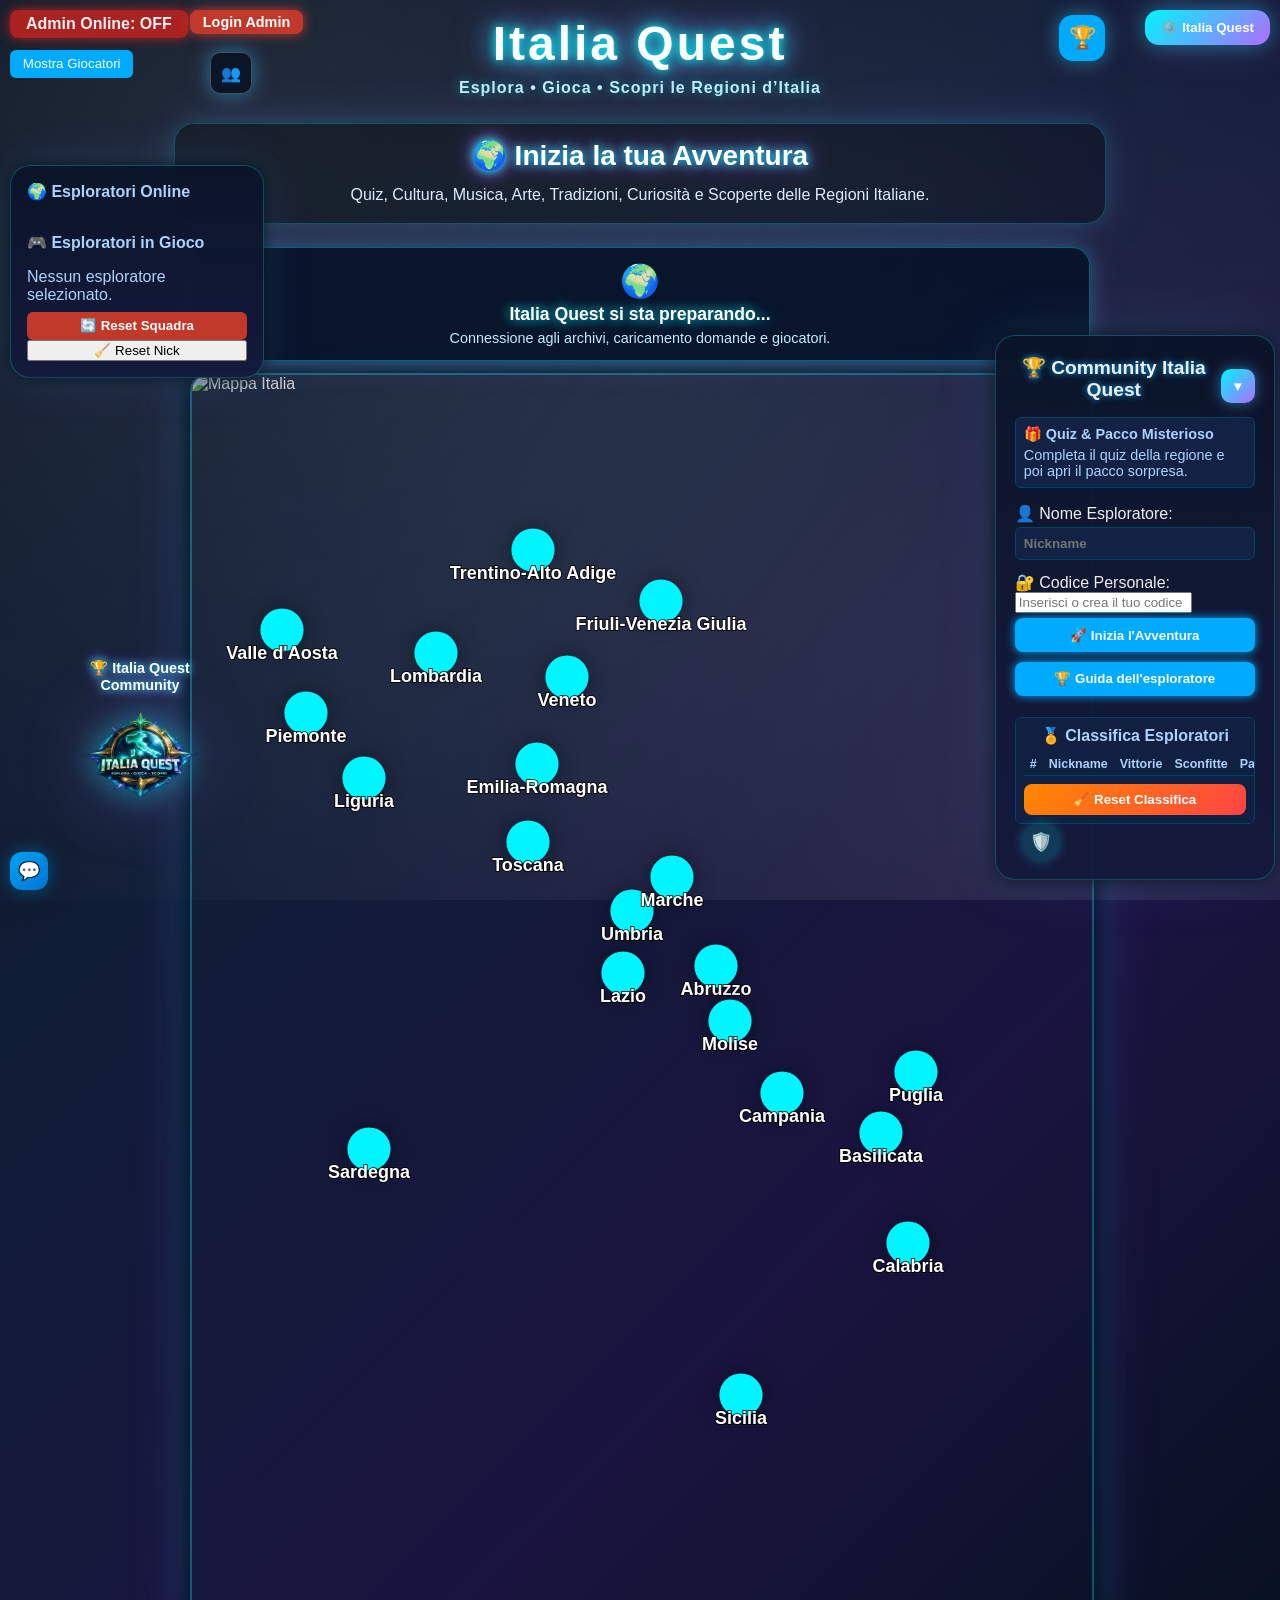
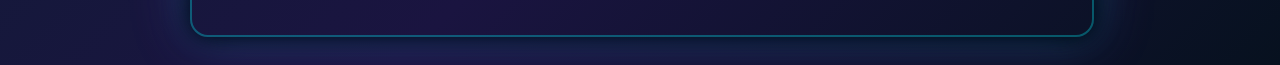
==== index.html @ 7bd80e49 "Update fmt.Println message from 'Hello' to 'Goodbye'" ====
<!DOCTYPE html>
<html lang="it">
<head>
  <meta charset="UTF-8" />
 <title>Italia Quest | Alex Creative</title>
  <meta name="viewport" content="width=device-width, initial-scale=1" />

   <style>
    body {
      margin: 0;
      font-family: Arial, sans-serif;
      background:
linear-gradient(
135deg,
#07111f 0%,
#101d36 35%,
#1a1440 70%,
#07111f 100%
);
      color: #eee;
      display: flex;
      flex-direction: column;
      align-items: center;
      min-height: 100vh;
      background-repeat: no-repeat;
      background-size: cover;
    }
    body::before {
      content: "";
      position: fixed;
      top: 0; left: 0; right: 0; bottom: 0;
      background-image:
        radial-gradient(circle at 20% 20%, rgba(255 255 255 / 0.1) 0%, transparent 70%),
        radial-gradient(circle at 80% 80%, rgba(255 255 255 / 0.1) 0%, transparent 70%);
      pointer-events: none;
      z-index: 0;
    }
   h1{
  margin:1rem;
  z-index:1;
  text-align:center;
  color:#ffffff;
  font-size:3rem;
  letter-spacing:3px;
  text-shadow:
    0 0 10px #00f6ff,
    0 0 25px #00f6ff,
    0 0 40px #b06cff;
}

.subtitle {
  z-index: 1;
  margin-top: -0.5rem;
  margin-bottom: 1rem;
  text-align: center;
  color: #bfefff;
  font-weight: 700;
  letter-spacing: 1px;
  text-shadow: 0 0 12px rgba(0, 246, 255, 0.55);
}

@media (max-width:768px){

  h1{
    font-size:2rem;
    margin:3rem 0 0.3rem 0;
    letter-spacing:2px;
  }

  .subtitle{
    font-size:0.8rem;
    margin-bottom:0.6rem;
  }

  #admin-status,
  #admin-login-btn,
  #open-register-btn,
  #menu-toggle-btn{
    width:38px !important;
    height:38px !important;
  }

  #admin-status::before,
  #admin-login-btn::before,
  #open-register-btn::before,
  #menu-toggle-btn::before{
    font-size:18px !important;
  }

  #admin-status{
    left:8px !important;
    top:8px !important;
  }

  #admin-login-btn{
    left:52px !important;
    top:8px !important;
  }

  #open-register-btn{
    right:52px !important;
    top:8px !important;
  }

  #menu-toggle-btn{
    right:8px !important;
    top:8px !important;
  }

  .hero-box{
    padding:10px;
    margin:8px auto 10px auto;
  }

  .hero-title{
    font-size:22px;
    line-height:1.2;
  }

  .hero-text{
    font-size:0.95rem;
    line-height:1.25;
  }
}
.hero-box{
  z-index:1;

  max-width:900px;

  width:90%;

  margin:10px auto 15px auto;

  padding:15px;

  border-radius:20px;

  background:
  rgba(0,0,0,.25);

  backdrop-filter:blur(8px);

  border:
  1px solid rgba(0,246,255,.25);

  text-align:center;

  box-shadow:
  0 0 25px rgba(0,246,255,.15),
  0 0 50px rgba(176,108,255,.15);
}

.hero-logo{
  font-size:52px;
  margin-bottom:10px;
}

.hero-logo-img{

  width:240px;

  max-width:90%;

  height:auto;

  filter:
  drop-shadow(0 0 15px rgba(0,246,255,.45))
  drop-shadow(0 0 35px rgba(176,108,255,.30));

}
.hero-title{
  font-size:28px;
  font-weight:900;

  color:white;

  text-shadow:
  0 0 10px #00f6ff,
  0 0 20px #b06cff;
}
@media (max-width: 768px) {

  .hero-title{
    font-size:22px;
    line-height:1.2;
  }

}
.hero-text{
  margin-top:10px;

  color:#dcecff;

  font-size:16px;

  line-height:1.6;
}

    .visually-hidden {
      position: absolute !important;
      width: 1px; height: 1px;
      padding: 0; margin: -1px;
      overflow: hidden;
      clip: rect(0, 0, 0, 0);
      white-space: nowrap;
      border: 0;
    }
    @keyframes blinkFast {
      0%,100% { opacity: 1; color: #ff0; text-shadow: 0 0 10px #ff0; }
      50% { opacity: 0.5; color: #f00; text-shadow: 0 0 20px #f00; }
    }
    @keyframes blinkX {
      0%,100% { opacity: 1; }
      50% { opacity: 0.3; }
    }
    text.completed-marker {
      fill: white;
      font-size: 16px;
      font-weight: 700;
      text-anchor: middle;
      pointer-events: none;
      animation: blinkX 1s infinite alternate;
    }

    #map-container {
      position: relative;
      width: 90vw;
      max-width: 900px;
      aspect-ratio: 5 / 7;
      margin-bottom: 2rem;
      z-index: 1;
    }
    #map-container img {
      width: 100%;
      height: 100%;
      object-fit: contain;
      display: block;
      filter: brightness(0.85) contrast(1.15);
      border-radius: 18px;
     box-shadow:
0 0 25px rgba(0,0,0,.8),
0 0 40px rgba(0,246,255,.25),
0 0 60px rgba(176,108,255,.25);
      border:2px solid rgba(0,246,255,.35);
    }
    #map-svg {
      position: absolute;
      top: 0; left: 0; width: 100%; height: 100%;
    }
    #map-svg g {
      pointer-events: auto;
      cursor: pointer;
      transition: transform 0.25s ease;
    }
    #map-svg circle {
      r: 12;
      transition: r 0.3s ease, filter 0.3s ease;
      filter: drop-shadow(0 0 6px rgba(0,0,0,0.4));
      fill:#00f6ff;
    }
    #map-svg g:hover circle {
      r: 18;
      filter:
        drop-shadow(0 0 12px rgba(0,0,0,0.8))
        drop-shadow(0 0 10px currentColor);
      animation: pulse 3s infinite alternate ease-in-out;
    }
    @keyframes pulse {
      0% { filter: drop-shadow(0 0 10px currentColor); }
      100% { filter: drop-shadow(0 0 30px currentColor); }
    }
    #map-svg text.region-number {
      font-weight: 700;
      font-size: 14px;
      fill:#ffffff;
      stroke: black;
      stroke-width: 1;
      paint-order: stroke;
      user-select: none;
      pointer-events: none;
      text-anchor: middle;
    }
    #map-svg text.region-name {
      font-weight: 600;
      font-size: 10px;
      fill: white;
      stroke: rgba(0,0,0,0.8);
      stroke-width: 1px;
      paint-order: stroke;
      user-select: none;
      pointer-events: none;
      text-anchor: middle;
    }

    #register-modal {
      position: fixed;
      bottom: 20px;
      right: 5px;
      width: 240px;
      max-height: 80vh;
      overflow-y: auto;
      background:
linear-gradient(
180deg,
rgba(10,20,40,.95),
rgba(20,25,60,.95)
);
      color: #eee;
     border-radius: 20px;
     border:1px solid rgba(0,246,255,.25);
     box-shadow:
0 0 25px rgba(0,0,0,.8),
0 0 35px rgba(0,246,255,.15),
0 0 60px rgba(176,108,255,.15);
      padding: 1.2rem;
      z-index: 2000;
      transition:
  transform .35s ease,
  opacity .35s ease;
    }
    #register-modal.panel-closed {
  transform: translateX(120%);
  opacity: 0;
  pointer-events: none;
}
    #register-modal.active { display: block; }
    #register-modal:not(.active) { display: none; }

    #register-modal h2 {
      margin-top: 0;
      margin-bottom: 1rem;
      text-align: center;
      text-shadow: 0 0 6px #00aaff;
      font-size: 1.2rem;
    }
    #register-form label { display: block; margin-top: 0.8rem; }
    #register-form input[type="text"] {
      width: 100%;
      padding: 0.5rem;
      margin-top: 0.3rem;
      box-sizing: border-box;
      border-radius: 6px;
      border: 1px solid #004466;
      background: #112244;
      color: #aad4ff;
      font-weight: 600;
    }
    #register-form button {
      cursor: pointer;
      background: #00aaff;
      color: white;
      border: none;
      border-radius: 8px;
      padding: 0.6rem 1.2rem;
      margin: 0.3rem 0;
      font-weight: 700;
      transition: background 0.3s ease;
      box-shadow: 0 0 10px #00aaff;
      width: 100%;
    }
    #register-form button:hover { background: #008fcc; }
    #register-msg {
      margin-top: 1rem;
      font-weight: 700;
      color: #22cc88;
      text-align: center;
    }
    #leaderboard {
  margin-top: 1rem;
  max-height: 150px;
  overflow-y: auto;
  border: 1px solid #004466;
  border-radius: 6px;
  padding: 0.5rem;
  background: #112244dd;
  color: #aad4ff;

  font-size: 0.82rem;
}

#leaderboard h3 {
  margin: 0 0 0.5rem 0;
  text-align: center;

  font-size: 1rem;
}

#leaderboard table {
  width: 100%;
  border-collapse: collapse;
}

#leaderboard th,
#leaderboard td {
  padding: 4px 6px;
  text-align: left;
  border-bottom: 1px solid #004466;

  font-size: 0.78rem;
}

/* Pulsante Sala Regia admin dentro pannello Community */
#close-register-btn{
    width:36px;
    height:36px;
    border-radius:50%;
    border:none;
    cursor:pointer;

    margin-left:8px;

    display:flex;
    align-items:center;
    justify-content:center;
    font-size:18px;

    background:rgba(0,246,255,.15);

    box-shadow:
      0 0 12px rgba(0,246,255,.35);
}
    #close-register-btn:disabled { opacity: 0.5; cursor: not-allowed; }

   #open-register-btn {
  position: fixed;
  top: 15px;
  right: 175px;

  width: 46px;
  height: 46px;

  background: #00aaff;
  color: white;

  border: none;
  border-radius: 14px;

  font-size: 0;
  cursor: pointer;

  z-index: 2400;

  box-shadow:
    0 0 18px rgba(0,246,255,.35),
    0 0 30px rgba(176,108,255,.20);

  transition:
    background 0.3s ease,
    transform 0.2s ease;
}

#open-register-btn::before {
  content: "🏆";
  font-size: 22px;
}

#open-register-btn:hover {
  background: #008fcc;
  transform: scale(1.05);
}
    #admin-status {
      position: fixed;
      top: 10px;
      left: 10px;
      z-index: 2300;
      padding: 0.3rem 1rem;
      border-radius: 8px;
      font-weight: 700;
      color: #eee;
      background-color: #aa2222;
      box-shadow: 0 0 12px #aa2222;
      user-select: none;
    }@media (max-width: 768px) {

  #admin-status {

    width: 42px;
    height: 42px;

    padding: 0;

    border-radius: 50%;

    font-size: 0;

    display: flex;
    align-items: center;
    justify-content: center;

    left: 10px;
    top: 10px;
  }

  #admin-status::before {
    content: "🟢";
    font-size: 20px;
  }

}

    #admin-status.online {
      background-color: #22aa22;
      box-shadow: 0 0 12px #22aa22;
    }
   #admin-login-btn {
  position: fixed;
  top: 10px;
  left: 190px;

  background: #c0392b;
  color: #fff;

  border: none;
  border-radius: 8px;
  padding: 0.25rem 0.8rem;
font-size: 0.9rem;
font-weight: 700;
  cursor: pointer;

  box-shadow: 0 0 12px #c0392b;

  z-index: 2300;
}
@media (max-width: 768px) {

  #admin-login-btn {

    width: 42px;
    height: 42px;

    padding: 0;

    left: 120px;
    top: 10px;

    border-radius: 50%;

    font-size: 0;

    display: flex;
    align-items: center;
    justify-content: center;
  }

  #admin-login-btn::before {
    content: "🔴";
    font-size: 20px;
  }

}
    #player-selection {
      position: fixed;
      top: 165px;
      left: 10px;
      background:
linear-gradient(
180deg,
rgba(10,20,40,.95),
rgba(20,25,60,.95)
);
      padding: 1rem;
      border-radius: 20px;
      border:1px solid rgba(0,246,255,.25);
      box-shadow:
0 0 20px rgba(0,0,0,.8),
0 0 30px rgba(0,246,255,.15),
0 0 50px rgba(176,108,255,.15);
      z-index: 1500;
      width: 220px;
      color: #aad4ff;
      max-height: 500px;
          display: flex;
      flex-direction: column;
      transition:
        transform .35s ease,
        opacity .35s ease;
    }

    #player-selection.panel-closed {
      transform: translateX(-120%);
      opacity: 0;
      pointer-events: none;
    }
    #player-selection.hidden { display: none !important; }
    #player-selection label { font-weight: bold; }
    #player-selection ul {
      list-style: none;
      padding: 0;
      margin: 0.5rem 0;
      overflow-y: auto;
      max-height: 200px;
    }
    #selected-players-details li { list-style: disc; margin-left: 1rem; }

    #toggle-players-btn {
      position: fixed;
      top: 50px;
      left: 10px;
      background: #00aaff;
      color: #fff;
      border: none;
      border-radius: 6px;
      padding: 0.4rem 0.8rem;
      cursor: pointer;
      z-index: 2300;
    }
    #reset-selection-btn {
      margin-top: 0.5rem;
      background: #c0392b;
      color: white;
      border: none;
      border-radius: 6px;
      padding: 0.4rem;
      cursor: pointer;
      font-weight: 700;
      transition: background 0.3s ease;
    }
    #reset-selection-btn:hover { background: #a83232; }

#menu-toggle-btn {
  position: fixed;
  top: 10px;
  right: 10px;

  background: linear-gradient(
    135deg,
    #00f6ff,
    #b06cff
  );

  color: white;
  border: none;
  border-radius: 14px;
  padding: 10px 16px;
  font-weight: 700;
  cursor: pointer;
  z-index: 2300;

  box-shadow:
    0 0 20px rgba(0,246,255,.35),
    0 0 40px rgba(176,108,255,.25);
}

@media (max-width: 768px) {
  #menu-toggle-btn {
    width: 44px;
    height: 44px;
    padding: 0;
    font-size: 0;

    display: flex;
    align-items: center;
    justify-content: center;
  }

  #menu-toggle-btn::before {
    content: "⚙️";
    font-size: 20px;
  }
}
    #menu-container {
      position: fixed;
      top: 40px;
      right: 10px;
     background:
linear-gradient(
180deg,
rgba(10,20,40,.95),
rgba(20,25,60,.95)
);

border:1px solid rgba(0,246,255,.25);

border-radius:18px;

box-shadow:
0 0 25px rgba(0,246,255,.15),
0 0 50px rgba(176,108,255,.15);
      display: none;
      z-index: 2300;
      padding: 8px;
    }
    
    #menu-container button {
      display: block;
      width: 180px;
      margin: 4px 0;
      background: #004466;
      color: white;
      border: none;
      border-radius: 6px;
      padding: 0.5rem 1rem;
      cursor: pointer;
      font-weight: 700;
      text-align: left;
    }
    #menu-container button:hover { background: #008fcc; }

    #quiz-modal {
      position: fixed;
      top: 50%;
      left: 50%;
      transform: translate(-50%, -50%);
      background: #222a44;
      color: #eee;
      border-radius: 12px;
      box-shadow: 0 0 25px rgba(0,0,0,0.8);
      width: 90vw;
      max-width: 480px;
      max-height: 90vh;
      overflow-y: auto;
      padding: 1.5rem;
      display: none;
      z-index: 2100;
    }
    #quiz-modal.active { display: block; }
    #quiz-modal h2 {
      margin-top: 0;
      margin-bottom: 1rem;
      text-align: center;
      text-shadow: 0 0 6px #00aaff;
    }
    #quiz-modal .quiz-region-title {
      font-size: 1.5rem;
      font-weight: 900;
      text-align: center;
      margin-bottom: 0.8rem;
      animation: blinkFast 1s infinite alternate;
      color: #22cc88;
      text-shadow: 0 0 8px #22cc88, 0 0 20px #22cc88;
    }
    #quiz-content button.answer-btn {
      width: 100%;
      text-align: left;
      background: #0d1c3a;
      color: #aad4ff;
      border: 1px solid #004466;
      margin-bottom: 0.3rem;
      border-radius: 6px;
      font-weight: 600;
      transition: background 0.3s ease;
      padding: 10px;
      cursor: pointer;
    }
    #quiz-content button.answer-btn.correct {
      background: #22cc88;
      color: white;
      border-color: #22cc88;
      animation: flashGreen 0.8s;
    }
    #quiz-content button.answer-btn.wrong {
      background: #cc4455;
      color: white;
      border-color: #cc4455;
      animation: flashRed 0.8s;
    }
    @keyframes flashGreen { 0% { background-color: #22cc88; } 100% { background-color: #0d1c3a; } }
    @keyframes flashRed { 0% { background-color: #cc4455; } 100% { background-color: #0d1c3a; } }

    #quiz-controls {
      margin-top: 1rem;
      text-align: center;
    }
    #quiz-feedback {
      margin-top: 1rem;
      font-weight: 700;
      text-align: center;
    }
    #quiz-controls button {
      cursor: pointer;
      background: #00aaff;
      color: white;
      border: none;
      border-radius: 8px;
      padding: 0.6rem 1.2rem;
      margin: 0.3rem;
      font-weight: 700;
      transition: background 0.3s ease;
      box-shadow: 0 0 10px #00aaff;
      z-index: 2101;
    }
    #quiz-controls button:hover { background: #008fcc; }
 #quiz-image {
  display: none;

  width: auto;
  max-width: 320px;
  max-height: 240px;

  object-fit: contain;

  margin: 0 auto 20px auto;

  border-radius: 18px;

  border: 2px solid rgba(0,246,255,.45);

  background:
    linear-gradient(
      135deg,
      rgba(255,255,255,.05),
      rgba(0,246,255,.03)
    );

  box-shadow:
    0 0 15px rgba(0,246,255,.35),
    0 0 30px rgba(0,246,255,.20),
    0 0 50px rgba(176,108,255,.20);

  transition:
    transform .3s ease,
    box-shadow .3s ease;

  animation: regionGlow 3s ease-in-out infinite;
}

#quiz-image:hover {
  transform: scale(1.03);

  box-shadow:
    0 0 20px rgba(0,246,255,.5),
    0 0 40px rgba(0,246,255,.3),
    0 0 60px rgba(176,108,255,.3);
}

@keyframes regionGlow {
  0% {
    box-shadow:
      0 0 12px rgba(0,246,255,.25),
      0 0 25px rgba(176,108,255,.15);
  }

  50% {
    box-shadow:
      0 0 20px rgba(0,246,255,.45),
      0 0 40px rgba(176,108,255,.25);
  }

  100% {
    box-shadow:
      0 0 12px rgba(0,246,255,.25),
      0 0 25px rgba(176,108,255,.15);
  }
}
    #quiz-timer { margin: 0.5rem 0; font-weight: 700; text-align: center; }

    .modal-overlay {
      position: fixed;
      top: 0; left: 0; right: 0; bottom: 0;
      background: rgba(0,0,0,0.6);
      display: flex;
      align-items: center;
      justify-content: center;
      z-index: 3000;
    }
    .modal-box {
      background: #222a44;
      color: #eee;
      border-radius: 8px;
      padding: 1rem;
      max-width: 90vw;
      width: 320px;
      box-shadow: 0 0 20px rgba(0,0,0,0.8);
    }
    .modal-box h3 {
      margin-top: 0;
      margin-bottom: 0.5rem;
      text-align: center;
      font-size: 1.1rem;
    }
    .modal-buttons {
      display: flex;
      justify-content: flex-end;
      margin-top: 1rem;
    }
    .modal-buttons button {
      margin-left: 0.5rem;
      padding: 0.4rem 0.8rem;
      border: none;
      border-radius: 6px;
      cursor: pointer;
      background: #00aaff;
      color: #fff;
      font-weight: 600;
      box-shadow: 0 0 8px #00aaff;
    }
    .modal-buttons button.cancel {
      background: #aa2222;
      box-shadow: 0 0 8px #aa2222;
    }
    .modal-input {
      width: 100%;
      padding: 0.4rem;
      margin-top: 0.5rem;
      border: 1px solid #004466;
      border-radius: 6px;
      background: #112244;
      color: #aad4ff;
      box-sizing: border-box;
    }

    #game-mode-in-register {
      margin-bottom: 1rem;
      background-color: #112244;
      padding: 0.5rem;
      border: 1px solid #004466;
      border-radius: 6px;
      color: #aad4ff;
      font-size: 0.9rem;
    }
    #game-mode-in-register p { margin: 0 0 4px 0; font-weight: 700; }
    #game-mode-in-register label {
      display: flex;
      align-items: center;
      margin-bottom: 2px;
      cursor: pointer;
      font-size: 0.85rem;
    }
    #game-mode-in-register input[type="radio"] { margin-right: 4px; transform: scale(0.8); }

#quiz-flash-container {
  position: fixed;
  bottom: 90px;
  left: 60px;
  width: 160px;


  z-index: 90;

  user-select: none;
  pointer-events: none;

  display: flex;
  flex-direction: column;
  align-items: center;
}

.quiz-flash {
  animation: quiz-flash 2.5s infinite ease-in-out;

  font-weight: 900;
  font-size: 0.9rem;
  font-family: Arial, sans-serif;

  color: #ffffff;

  text-align: center;

  width: 140px;
  margin-bottom: 14px;

  text-shadow:
    0 0 8px #00f6ff,
    0 0 15px #b06cff;
}

#quiz-flash-image {
  width: 155px;
  height: auto;

  filter:
    drop-shadow(0 0 15px rgba(0,246,255,.45))
    drop-shadow(0 0 35px rgba(176,108,255,.30));
}

@keyframes quiz-flash {

  0%, 100% {
    color: #22cc88;
    text-shadow:
      0 0 8px #22cc88,
      0 0 20px #22cc88;
  }

  25% {
    color: #ffffff;
    text-shadow:
      0 0 15px #ffffff,
      0 0 30px #22cc88;
  }

  50% {
    color: #ff4444;
    text-shadow:
      0 0 20px #ff4444,
      0 0 40px #ff4444;
  }

  75% {
    color: #ffffff;
    text-shadow:
      0 0 15px #ffffff,
      0 0 30px #ff4444;
  }

}

@media (max-width: 480px) {

  #quiz-flash-container {
    opacity: 0.5;
    pointer-events: none;
  }

}
@media (max-width:480px){

  #quiz-flash-container{
    position:absolute !important;
    bottom:2px !important;
    left:41% !important;
    transform:translateX(-50%) !important;
    width:auto !important;
  }

  .quiz-flash{
    display:block !important;
    width:110px !important;
    font-size:0.7rem !important;
    margin-bottom:6px !important;
  }

  #quiz-flash-image{
    width:75px !important;
    opacity:.55;
  }

}
/* Orologio nascosto */
#real-time-clock {
  display: none !important;
}
    /* Orologio */
    #real-time-clock {
      position: fixed;
      left: 10px;
      top: 0;
      background: rgba(0, 0, 0, 0.6);
      color: #fff;
      padding: 0.4rem 0.8rem;
      border-radius: 6px;
      font-family: monospace;
      font-size: 0.9rem;
      z-index: 2300;
      pointer-events: none;
    }
.side-toggle {
  position: fixed;
  top: 130px;

  width: 42px;
  height: 42px;

  border-radius: 10px;

  border: 1px solid rgba(255,255,255,.25);

  background: rgba(10,20,40,.92);

  color: white;

  font-size: 16px;

  cursor: pointer;

  z-index: 2400;

  box-shadow:
    0 0 18px rgba(0,246,255,.35),
    0 0 30px rgba(176,108,255,.20);
}

.left-side-toggle {
  left: 210px;
  top: 52px;
}
#clear-chat-btn{
  width:100%;
  margin-top:8px;

  background:linear-gradient(
    135deg,
    #ff8800,
    #ff4444
  );

  color:white;
  border:none;
  border-radius:4px;

  padding:5px;
  cursor:pointer;
  font-weight:700;
}
#clear-chat-btn{
  display:none;
}
.info-btn{
  width:100%;
  margin:10px 0;
  padding:10px;
  border:none;
  border-radius:10px;
  background:linear-gradient(135deg,#00aaff,#8844ff);
  color:white;
  font-weight:700;
  cursor:pointer;
}
#reset-leaderboard-btn{
  width:100%;
  margin-top:8px;
  padding:8px;

  border:none;
  border-radius:8px;

  background:linear-gradient(135deg,#ff8800,#ff4444);
  color:white;

  font-weight:700;
  cursor:pointer;
}
.panel-title-row {
  display: flex;
  align-items: center;
  justify-content: space-between;
  gap: 8px;
}

.panel-title-row h2 {
  margin: 0;
  flex: 1;
}

.panel-toggle-btn {
  width: 34px;
  height: 34px;
  border: none;
  border-radius: 10px;
  cursor: pointer;
  background: linear-gradient(135deg, #00f6ff, #b06cff);
  color: white;
  font-weight: 900;
  box-shadow:
    0 0 12px rgba(0,246,255,.35),
    0 0 22px rgba(176,108,255,.25);
}
#register-modal.mobile-mini {
  width: 46px !important;
  max-height: 54px !important;
  height: 46px !important;
  overflow: hidden !important;
  padding: 0 !important;
  bottom: 12px !important;
  right: 8px !important;
  display: flex !important;
  align-items: center !important;
  justify-content: center !important;
  border-radius: 14px !important;
  border: 1px solid rgba(0,246,255,.25) !important;
}

#register-modal.mobile-mini #community-panel-content {
  display: none !important;
}

#register-modal.mobile-mini #register-title {
  display: none !important;
}

#register-modal.mobile-mini .panel-title-row {
  margin: 0 !important;
  display: flex !important;
  align-items: center !important;
  justify-content: center !important;
}

#register-modal.mobile-mini .panel-toggle-btn {
  display:flex !important;
  align-items:center !important;
  justify-content:center !important;

  width:42px !important;
  height:42px !important;

  position:absolute !important;
  right:4px !important;
  bottom:4px !important;

  border-radius:14px !important;
  font-size:20px !important;

  z-index:10 !important;
}

@media (max-width: 768px) {

  #toggle-left-panel {
    display: block;
    position: fixed;
    left: 10px;
    top: 135px;
    z-index: 2600;

    width: 44px;
    height: 44px;

    border-radius: 50%;
    border: 1px solid rgba(0,246,255,.55);

    background: rgba(5,18,40,.92);
    color: #fff;

    font-size: 1.35rem;
    font-weight: 900;

    box-shadow:
      0 0 12px rgba(0,246,255,.45),
      0 0 22px rgba(176,108,255,.35);

    cursor: pointer;
  }
  #player-selection.mobile-open {
  width: 260px;
  max-height: 58vh;
  overflow-y: auto;
  padding: 18px;
}

  #player-selection {
    transform: translateX(-115%);
    transition: transform .25s ease;
    z-index: 2500;
  }

  #player-selection.mobile-open {
    transform: translateX(0);
  }
}

@media (min-width: 769px) {
  #toggle-left-panel {
    display: block;
  }
}
@media (max-width: 768px) {

  #toggle-players-btn {
    display: none !important;
  }

}
@media (max-width: 768px) {

  #copy-room-btn,
  #private-room-btn {
    display: none !important;
  }

}
@media (max-width: 768px) {
  #map-container {
    position: relative;
  }

  #turn-indicator {
    position: absolute !important;
    top: 15px !important;
    left: 50% !important;
    right: auto !important;
    transform: translateX(-50%) !important;

    padding: 6px 14px !important;
    font-size: 0.9rem !important;
    border-radius: 18px !important;

    background: rgba(0,0,0,.55) !important;
    z-index: 20 !important;
  }
}
.iq-loading-panel {
  width: 90%;
  max-width: 900px;
  margin: 8px auto 12px auto;
  z-index: 5;
  display: none;
}

.iq-loading-panel.active {
  display: block;
}

.iq-loading-card {
  padding: 14px 18px;
  border-radius: 18px;
  text-align: center;
  background: rgba(5,18,40,.86);
  border: 1px solid rgba(0,246,255,.35);
  box-shadow:
    0 0 20px rgba(0,246,255,.22),
    0 0 35px rgba(176,108,255,.18);
  color: #e9f7ff;
}

.iq-spinner {
  font-size: 2rem;
  animation: iqPulse 1.4s infinite ease-in-out;
}

#iq-loading-title {
  font-weight: 900;
  font-size: 1.1rem;
  margin-top: 4px;
  color: #ffffff;
  text-shadow: 0 0 12px #00f6ff;
}

#iq-loading-text {
  margin-top: 5px;
  font-size: .9rem;
  color: #bfefff;
}

@keyframes iqPulse {
  0%,100% {
    transform: scale(1);
    filter: drop-shadow(0 0 8px #00f6ff);
  }
  50% {
    transform: scale(1.18);
    filter: drop-shadow(0 0 20px #b06cff);
  }
}
@media (max-width: 768px) {
  #admin-control-panel {
    display: block;
    position: fixed !important;
    top: 80px !important;
    right: 10px !important;
    left: auto !important;
    bottom: auto !important;
    width: 260px !important;
    max-width: calc(100vw - 20px) !important;
    max-height: 70vh !important;
    overflow-y: auto !important;
    z-index: 999999 !important;
  }
}
  </style>

  <!-- Chat CSS -->
  <link rel="stylesheet" href="./js/chatItalia.css">
</head>

<body>

<h1>Italia Quest</h1>

<p class="subtitle">Esplora • Gioca • Scopri le Regioni d’Italia</p>



<div class="hero-box">


<div class="hero-title">
  🌍 Inizia la tua Avventura
</div>

  <div class="hero-text">
    Quiz, Cultura, Musica, Arte, Tradizioni,
    Curiosità e Scoperte delle Regioni Italiane.
  </div>

</div>

<div id="admin-status">Admin Online: OFF</div>
<button id="admin-login-btn">Login Admin</button>

<button id="toggle-players-btn">Mostra Giocatori</button>

<button id="menu-toggle-btn">
⚙️ Italia Quest
</button>
<div id="menu-container">
  <button id="manage-questions-btn" title="Gestisci domande quiz">Gestisci Domande</button>

  <button id="manage-images-btn" title="Gestisci immagini regioni">Gestisci Immagini</button>

  <button id="external-manage-btn" title="Gestione Domande Esterna">Domande Esterna</button>

  <button id="question-bank-btn" title="Archivio Italia Quest">
    📚 Archivio Italia Quest
  </button>

  <button id="manage-numbers-btn" title="Gestisci Numeri Regioni">Gestisci Numeri</button>

  <button id="manage-pacchi-btn" title="Gestisci Pacchi">Gestisci Pacchi</button>

  <button id="archive-events-btn" title="Archivio Eventi">Archivio Eventi</button>

  <button id="documents-btn" title="Documenti">Documenti</button>
</div>
<button id="toggle-left-panel" class="side-toggle left-side-toggle" title="Apri/chiudi squadra">
  👥
</button>


<div id="player-selection" class="panel-open">

  <label><strong>🌍 Esploratori Online</strong></label>

  <ul id="player-list"></ul>

  <div id="players-info">
    <p><strong>🎮 Esploratori in Gioco</strong></p>

    <div id="selected-players-details">
      Nessun esploratore selezionato.
    </div>
  </div>

  <button id="reset-selection-btn">
    🔄 Reset Squadra
  </button>

  <button id="reset-nick-btn">
    🧹 Reset Nick
  </button>

  <button id="clear-chat-btn">
    💬 Pulisci Chat
  </button>

</div>
<div id="register-modal" role="dialog" aria-modal="true" aria-labelledby="register-title" class="active">
 <div class="panel-title-row">
  <h2 id="register-title">
    🏆 Community Italia Quest
  </h2>

  <button
    type="button"
    id="community-panel-toggle"
    class="panel-toggle-btn"
    title="Apri/chiudi pannello Community"
  >
    ▼
  </button>
</div>

<div id="community-panel-content">

 <div id="game-mode-in-register">
  <p>🎁 Quiz & Pacco Misterioso</p>

  <div class="adventure-mode-info">
    Completa il quiz della regione e poi apri il pacco sorpresa.
  </div>

  <input type="hidden" name="game-mode" value="quiz">
</div>

  <div id="quiz-time-config" style="margin-top:1rem; color:#aad4ff; display:none;">
    <label for="quiz-time-input" style="font-weight:700;">
      Durata timer quiz (secondi):
    </label>
    <input type="number" id="quiz-time-input" min="5" max="300" step="5" value="15"
           style="width:60px; margin-left:0.5rem;" />
    <button id="save-quiz-time-btn"
            style="margin-left:0.5rem; background:#00aaff; color:#fff;
                   padding:0.4rem 0.8rem; border:none; border-radius:6px; cursor:pointer;">
      Salva
    </button>
    <div id="quiz-time-msg" aria-live="polite" style="margin-top:0.5rem; font-size:0.9rem;"></div>
  </div>

 <form id="register-form">

  <label for="nickname">
    👤 Nome Esploratore:
  </label>

  <input
    type="text"
    id="nickname"
    name="nickname"
    required
    minlength="3"
    maxlength="20"
    placeholder="Nickname"
    autocomplete="off"
  />

  <label for="playerCode">
    🔐 Codice Personale:
  </label>

  <input
    type="password"
    id="playerCode"
    name="playerCode"
    minlength="4"
    maxlength="20"
    placeholder="Inserisci o crea il tuo codice"
    autocomplete="off"
  />

  <button type="submit">
    🚀 Inizia l'Avventura
  </button>

  <button id="how-to-play-btn" class="info-btn">
    🏆 Guida dell'esploratore
  </button>

</form>

  <div id="register-msg" aria-live="polite"></div>

  <div id="leaderboard">
   <h3>🏅 Classifica Esploratori</h3>
    <table>
      <thead>
        <tr><th>#</th><th>Nickname</th><th>Vittorie</th><th>Sconfitte</th><th>Partite</th><th>Punteggio</th></tr>
      </thead>
      <tbody id="leaderboard-body"></tbody>
    </table>
    <button id="reset-leaderboard-btn">
  🧹 Reset Classifica
</button>
  </div>
</div>
 <button
  id="close-register-btn"
  title="Sala Regia">
  🛡️
</button>
</div>
<button id="open-register-btn">
    Apri Registrazione
</button>

<div id="iq-loading-panel" class="iq-loading-panel active">
  <div class="iq-loading-card">
    <div class="iq-spinner">🌍</div>
    <div id="iq-loading-title">Italia Quest si sta preparando...</div>
    <div id="iq-loading-text">
      Connessione agli archivi, caricamento domande e giocatori.
    </div>
  </div>
</div>

<div id="map-container">
  <img src="https://i.postimg.cc/dtmzm3F8/Senza-titolo-4000-x-6000-px.png" alt="Mappa Italia" />
  <svg id="map-svg" viewBox="0 0 500 700" preserveAspectRatio="xMidYMid meet">
    <g id="IT-25" data-region-code="IT-25" data-region-name="Piemonte" transform="translate(64.44,188.88)">
      <circle cx="0" cy="0" r="12"/>
      <text class="region-number" x="0" y="-12"></text>
      <text class="region-name" x="0" y="16">Piemonte</text>
    </g>
    <g id="IT-23" data-region-code="IT-23" data-region-name="Valle d'Aosta" transform="translate(51.11,142.77)">
      <circle cx="0" cy="0" r="12"/>
      <text class="region-number" x="0" y="-12"></text>
      <text class="region-name" x="0" y="16">Valle d'Aosta</text>
    </g>
    <g id="IT-42" data-region-code="IT-42" data-region-name="Liguria" transform="translate(96.66,225)">
      <circle cx="0" cy="0" r="12"/>
      <text class="region-number" x="0" y="-12"></text>
      <text class="region-name" x="0" y="16">Liguria</text>
    </g>
    <g id="IT-21" data-region-code="IT-21" data-region-name="Lombardia" transform="translate(136.66,155.55)">
      <circle cx="0" cy="0" r="12"/>
      <text class="region-number" x="0" y="-12"></text>
      <text class="region-name" x="0" y="16">Lombardia</text>
    </g>
    <g id="IT-32" data-region-code="IT-32" data-region-name="Trentino-Alto Adige" transform="translate(190.55,98.33)">
      <circle cx="0" cy="0" r="12"/>
      <text class="region-number" x="0" y="-12"></text>
      <text class="region-name" x="0" y="16">Trentino-Alto Adige</text>
    </g>
    <g id="IT-34" data-region-code="IT-34" data-region-name="Veneto" transform="translate(209.44,168.88)">
      <circle cx="0" cy="0" r="12"/>
      <text class="region-number" x="0" y="-12"></text>
      <text class="region-name" x="0" y="16">Veneto</text>
    </g>
    <g id="IT-45" data-region-code="IT-45" data-region-name="Friuli-Venezia Giulia" transform="translate(261.66,126.66)">
      <circle cx="0" cy="0" r="12"/>
      <text class="region-number" x="0" y="-12"></text>
      <text class="region-name" x="0" y="16">Friuli-Venezia Giulia</text>
    </g>
    <g id="IT-36" data-region-code="IT-36" data-region-name="Emilia-Romagna" transform="translate(192.77,217.22)">
      <circle cx="0" cy="0" r="12"/>
      <text class="region-number" x="0" y="-12"></text>
      <text class="region-name" x="0" y="16">Emilia-Romagna</text>
    </g>
    <g id="IT-52" data-region-code="IT-52" data-region-name="Toscana" transform="translate(187.77,260.55)">
      <circle cx="0" cy="0" r="12"/>
      <text class="region-number" x="0" y="-12"></text>
      <text class="region-name" x="0" y="16">Toscana</text>
    </g>
    <g id="IT-55" data-region-code="IT-55" data-region-name="Umbria" transform="translate(245.54,298.88)">
      <circle cx="0" cy="0" r="12"/>
      <text class="region-number" x="0" y="-12"></text>
      <text class="region-name" x="0" y="16">Umbria</text>
    </g>
    <g id="IT-57" data-region-code="IT-57" data-region-name="Marche" transform="translate(267.77,280)">
      <circle cx="0" cy="0" r="12"/>
      <text class="region-number" x="0" y="-12"></text>
      <text class="region-name" x="0" y="16">Marche</text>
    </g>
    <g id="IT-62" data-region-code="IT-62" data-region-name="Lazio" transform="translate(240.55,333.33)">
      <circle cx="0" cy="0" r="12"/>
      <text class="region-number" x="0" y="-12"></text>
      <text class="region-name" x="0" y="16">Lazio</text>
    </g>
    <g id="IT-67" data-region-code="IT-67" data-region-name="Abruzzo" transform="translate(292.21,329.44)">
      <circle cx="0" cy="0" r="12"/>
      <text class="region-number" x="0" y="-12"></text>
      <text class="region-name" x="0" y="16">Abruzzo</text>
    </g>
    <g id="IT-65" data-region-code="IT-65" data-region-name="Molise" transform="translate(300,360)">
      <circle cx="0" cy="0" r="12"/>
      <text class="region-number" x="0" y="-12"></text>
      <text class="region-name" x="0" y="16">Molise</text>
    </g>
    <g id="IT-72" data-region-code="IT-72" data-region-name="Campania" transform="translate(328.88,400)">
      <circle cx="0" cy="0" r="12"/>
      <text class="region-number" x="0" y="-12"></text>
      <text class="region-name" x="0" y="16">Campania</text>
    </g>
    <g id="IT-75" data-region-code="IT-75" data-region-name="Puglia" transform="translate(403.33,388.33)">
      <circle cx="0" cy="0" r="12"/>
      <text class="region-number" x="0" y="-12"></text>
      <text class="region-name" x="0" y="16">Puglia</text>
    </g>
    <g id="IT-77" data-region-code="IT-77" data-region-name="Basilicata" transform="translate(383.88,422.22)">
      <circle cx="0" cy="0" r="12"/>
      <text class="region-number" x="0" y="-12"></text>
      <text class="region-name" x="0" y="16">Basilicata</text>
    </g>
    <g id="IT-78" data-region-code="IT-78" data-region-name="Calabria" transform="translate(398.88,483.33)">
      <circle cx="0" cy="0" r="12"/>
      <text class="region-number" x="0" y="-12"></text>
      <text class="region-name" x="0" y="16">Calabria</text>
    </g>
    <g id="IT-88" data-region-code="IT-88" data-region-name="Sicilia" transform="translate(306.11,567.77)">
      <circle cx="0" cy="0" r="12"/>
      <text class="region-number" x="0" y="-12"></text>
      <text class="region-name" x="0" y="16">Sicilia</text>
    </g>
    <g id="IT-82" data-region-code="IT-82" data-region-name="Sardegna" transform="translate(99.44,431.11)">
      <circle cx="0" cy="0" r="12"/>
      <text class="region-number" x="0" y="-12"></text>
      <text class="region-name" x="0" y="16">Sardegna</text>
    </g>
  </svg>
</div>

<div id="quiz-modal" role="dialog" aria-modal="true" aria-labelledby="quiz-title">
  <h2 id="quiz-title">Quiz Regione</h2>
  <div id="quiz-timer"></div>
  <img id="quiz-image" src="" alt="" />
  <div id="quiz-content"></div>
  <div id="quiz-feedback"></div>
  <div id="quiz-controls">
    <button id="prev-btn" disabled>Precedente</button>
    <button id="next-btn">Successiva</button>
    <button id="close-quiz-btn" style="background:#c0392b;">Chiudi</button>
  </div>
</div>

<div id="generic-modal-container" style="display:none;"></div>

<div id="quiz-flash-container">
 <div class="quiz-flash">
🏆 Italia Quest Community
</div>
<img
  id="quiz-flash-image"
  src="assets/img/italia-quest-logo.png"
  alt="Italia Quest"
/>
</div>

<div id="real-time-clock" aria-label="Orologio in tempo reale"></div>

<!-- Chat UI -->
<div id="chat-italia-launcher" title="Chat Italia">💬</div>

<div id="chat-italia" class="closed" aria-hidden="true">
  <div id="chat-italia-header">
    <div class="left">
      <span class="badge">Chat Italia</span>
      <span id="chat-italia-room" class="room"></span>
    </div>
    <div class="right">
      <button id="chat-italia-min" class="icon-btn" title="Riduci">—</button>
      <button id="chat-italia-close" class="icon-btn danger" title="Chiudi">✕</button>
    </div>
  </div>

  <div id="chat-italia-tools">
    <label class="tool">
      Trasparenza
      <input id="chat-italia-opacity" type="range" min="0.35" max="1" step="0.05" value="0.9" />
    </label>

    <label class="tool">
      Grande
      <input id="chat-italia-big" type="checkbox" />
    </label>

    <button id="chat-italia-pin" class="tool-btn" title="Blocca/Sblocca spostamento">📌</button>
  </div>

  <div id="chat-italia-body">
    <div id="chat-italia-messages"></div>
  </div>

  <form id="chat-italia-form" autocomplete="off">
    <input id="chat-italia-input" type="text" maxlength="240" placeholder="Scrivi un messaggio..." />
    <button id="chat-italia-send" type="submit">Invia</button>
  </form>

  <div id="chat-italia-resize-handle" title="Ridimensiona"></div>
</div>

<!-- ✅ Scripts (ordine corretto, dentro il body) -->
 <script src="https://cdnjs.cloudflare.com/ajax/libs/pdf.js/3.11.174/pdf.min.js"></script>

<script>
  pdfjsLib.GlobalWorkerOptions.workerSrc =
    "https://cdnjs.cloudflare.com/ajax/libs/pdf.js/3.11.174/pdf.worker.min.js";
</script>
<script type="module" src="./js/main.js?v=20260604-4"></script>
<script type="module" src="./js/admin-control.js?v=4"></script>
<script type="module" src="./js/chatItalia.js"></script>

</body>
</html>
---- js/chatItalia.css ----
:root{
  --chat-bg: rgba(20, 28, 50, 0.90);
  --chat-border: rgba(0, 170, 255, 0.35);
  --chat-text: #e9f2ff;
  --chat-muted: rgba(233, 242, 255, 0.70);
}

/* Launcher bottom-left */
#chat-italia-launcher{
  position: fixed;
  left: 10px;
  bottom: 10px;
  width: 38px;
  height: 38px;
  border-radius: 12px;
  background: linear-gradient(135deg, rgba(0,170,255,0.95), rgba(0,120,220,0.95));
  box-shadow: 0 0 18px rgba(0,170,255,0.45), 0 0 30px rgba(0,0,0,0.45);
  display: grid;
  place-items: center;
  color: white;
  font-size: 18px;
  cursor: pointer;
  z-index: 9999;
  user-select: none;
}

#chat-italia{
  position: fixed;
  left: 20px;
  bottom: 78px;
  width: 340px;
  height: 420px;
  background: var(--chat-bg);
  color: var(--chat-text);
  border: 1px solid var(--chat-border);
  border-radius: 16px;
  box-shadow: 0 0 28px rgba(0,0,0,0.65);
  z-index: 10000;
  overflow: hidden;
  display: flex;
  flex-direction: column;
  backdrop-filter: blur(3px);
  user-select: none;
}
@media (max-width:768px){

  #chat-italia{

    width: 80vw !important;

    height: 42vh !important;

    left: 25px !important;

    bottom: 65px !important;

    border-radius: 14px !important;

  }

}
#chat-italia.closed{ display:none; }
#chat-italia.big{ width:480px; height:560px; }

#chat-italia-header{
  display:flex;
  align-items:center;
  justify-content:space-between;
  padding:10px;
  border-bottom: 1px solid rgba(0,170,255,0.22);
  background: rgba(0,0,0,0.18);
  cursor: grab;
}
#chat-italia.dragging #chat-italia-header{ cursor: grabbing; }

#chat-italia-header .left{ display:flex; flex-direction:column; gap:2px; }
#chat-italia-header .badge{ font-weight:900; }
#chat-italia-header .room{ font-family: monospace; font-size:12px; color: var(--chat-muted); }

.icon-btn{
  border:none;
  background: rgba(0,170,255,0.15);
  color: var(--chat-text);
  border-radius:10px;
  padding:6px 10px;
  cursor:pointer;
  font-weight:800;
}
.icon-btn:hover{ background: rgba(0,170,255,0.26); }
.icon-btn.danger{ background: rgba(192,57,43,0.25); }
.icon-btn.danger:hover{ background: rgba(192,57,43,0.40); }

#chat-italia-tools{
  display:flex;
  align-items:center;
  gap:10px;
  padding:8px 10px;
  border-bottom: 1px solid rgba(0,170,255,0.18);
  background: rgba(0,0,0,0.10);
}
.tool{
  display:flex;
  align-items:center;
  gap:8px;
  font-size:12px;
  color: var(--chat-muted);
}
.tool input[type="range"]{ width:110px; }
.tool input[type="checkbox"]{ transform: scale(1.1); }

.tool-btn{
  margin-left:auto;
  border:none;
  background: rgba(0,170,255,0.15);
  color: var(--chat-text);
  border-radius:10px;
  padding:6px 10px;
  cursor:pointer;
  font-weight:800;
}
.tool-btn:hover{ background: rgba(0,170,255,0.26); }
.tool-btn.active{ outline: 2px solid rgba(255,255,255,0.25); }

#chat-italia-body{ flex:1; padding:10px; overflow:hidden; }
#chat-italia-messages{ height:100%; overflow-y:auto; padding-right:4px; }

.chat-msg{ margin:8px 0; display:flex; flex-direction:column; gap:3px; user-select:text; }
.chat-meta{ font-size:11px; color: var(--chat-muted); display:flex; gap:8px; }
.chat-meta .nick{ font-weight:800; color:#fff; }

.chat-bubble{
  background: rgba(13, 28, 58, 0.75);
  border: 1px solid rgba(0, 170, 255, 0.18);
  border-radius: 12px;
  padding: 8px 10px;
  line-height: 1.25;
  font-size: 13px;
  word-break: break-word;
}
.chat-msg.me .chat-bubble{
  background: rgba(34, 204, 136, 0.16);
  border-color: rgba(34, 204, 136, 0.35);
}

#chat-italia-form{
  display:flex;
  gap:8px;
  padding:10px;
  border-top: 1px solid rgba(0,170,255,0.18);
  background: rgba(0,0,0,0.12);
}
#chat-italia-input{
  flex:1;
  border-radius:12px;
  border:1px solid rgba(0,170,255,0.25);
  background: rgba(17,34,68,0.75);
  color: var(--chat-text);
  padding:10px;
  outline:none;
  user-select:text;
}
#chat-italia-send{
  border:none;
  border-radius:12px;
  background: rgba(0,170,255,0.90);
  color:#fff;
  font-weight:900;
  padding:0 14px;
  cursor:pointer;
}

#chat-italia-resize-handle{
  position:absolute;
  right:0;
  bottom:0;
  width:22px;
  height:22px;
  cursor:nwse-resize;
  background:
    linear-gradient(135deg, transparent 50%, rgba(0,170,255,0.35) 50%),
    linear-gradient(135deg, transparent 65%, rgba(0,170,255,0.20) 65%);
  opacity:0.9;
}
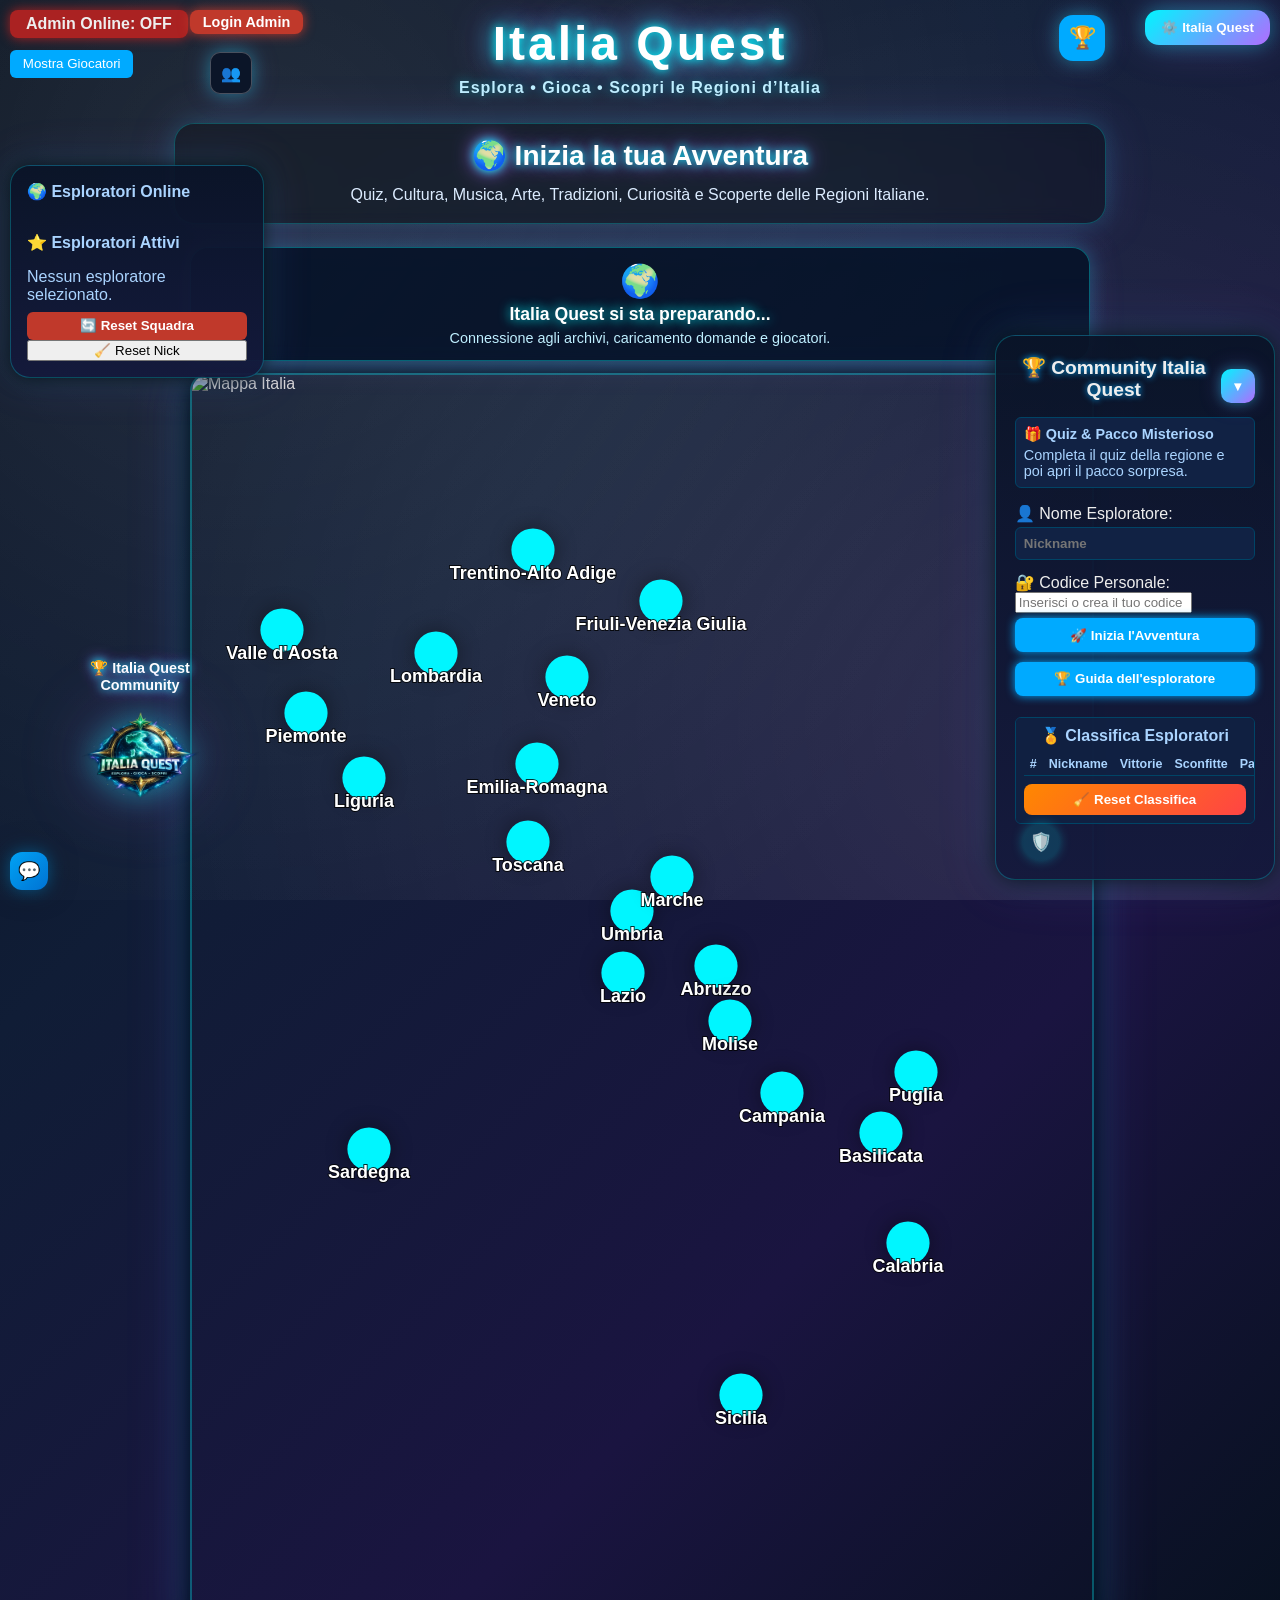
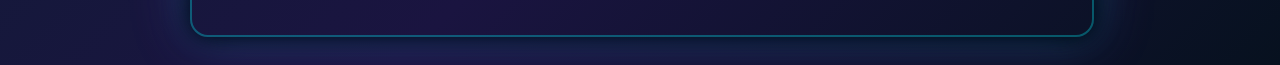
==== commit a01ee40a: "Update fmt.Println message from 'Hello' to 'Goodbye'" ====
--- a/index.html
+++ b/index.html
@@ -1413,7 +1413,7 @@
   <ul id="player-list"></ul>
 
   <div id="players-info">
-    <p><strong>🎮 Esploratori in Gioco</strong></p>
+    <p><strong>⭐ Esploratori Attivi</strong></p>
 
     <div id="selected-players-details">
       Nessun esploratore selezionato.
@@ -1733,8 +1733,8 @@
   pdfjsLib.GlobalWorkerOptions.workerSrc =
     "https://cdnjs.cloudflare.com/ajax/libs/pdf.js/3.11.174/pdf.worker.min.js";
 </script>
-<script type="module" src="./js/main.js?v=20260604-4"></script>
-<script type="module" src="./js/admin-control.js?v=4"></script>
+<script type="module" src="./js/main.js?v=20260604-1"></script>
+<script type="module" src="./js/admin-control.js?v=1"></script>
 <script type="module" src="./js/chatItalia.js"></script>
 
 </body>
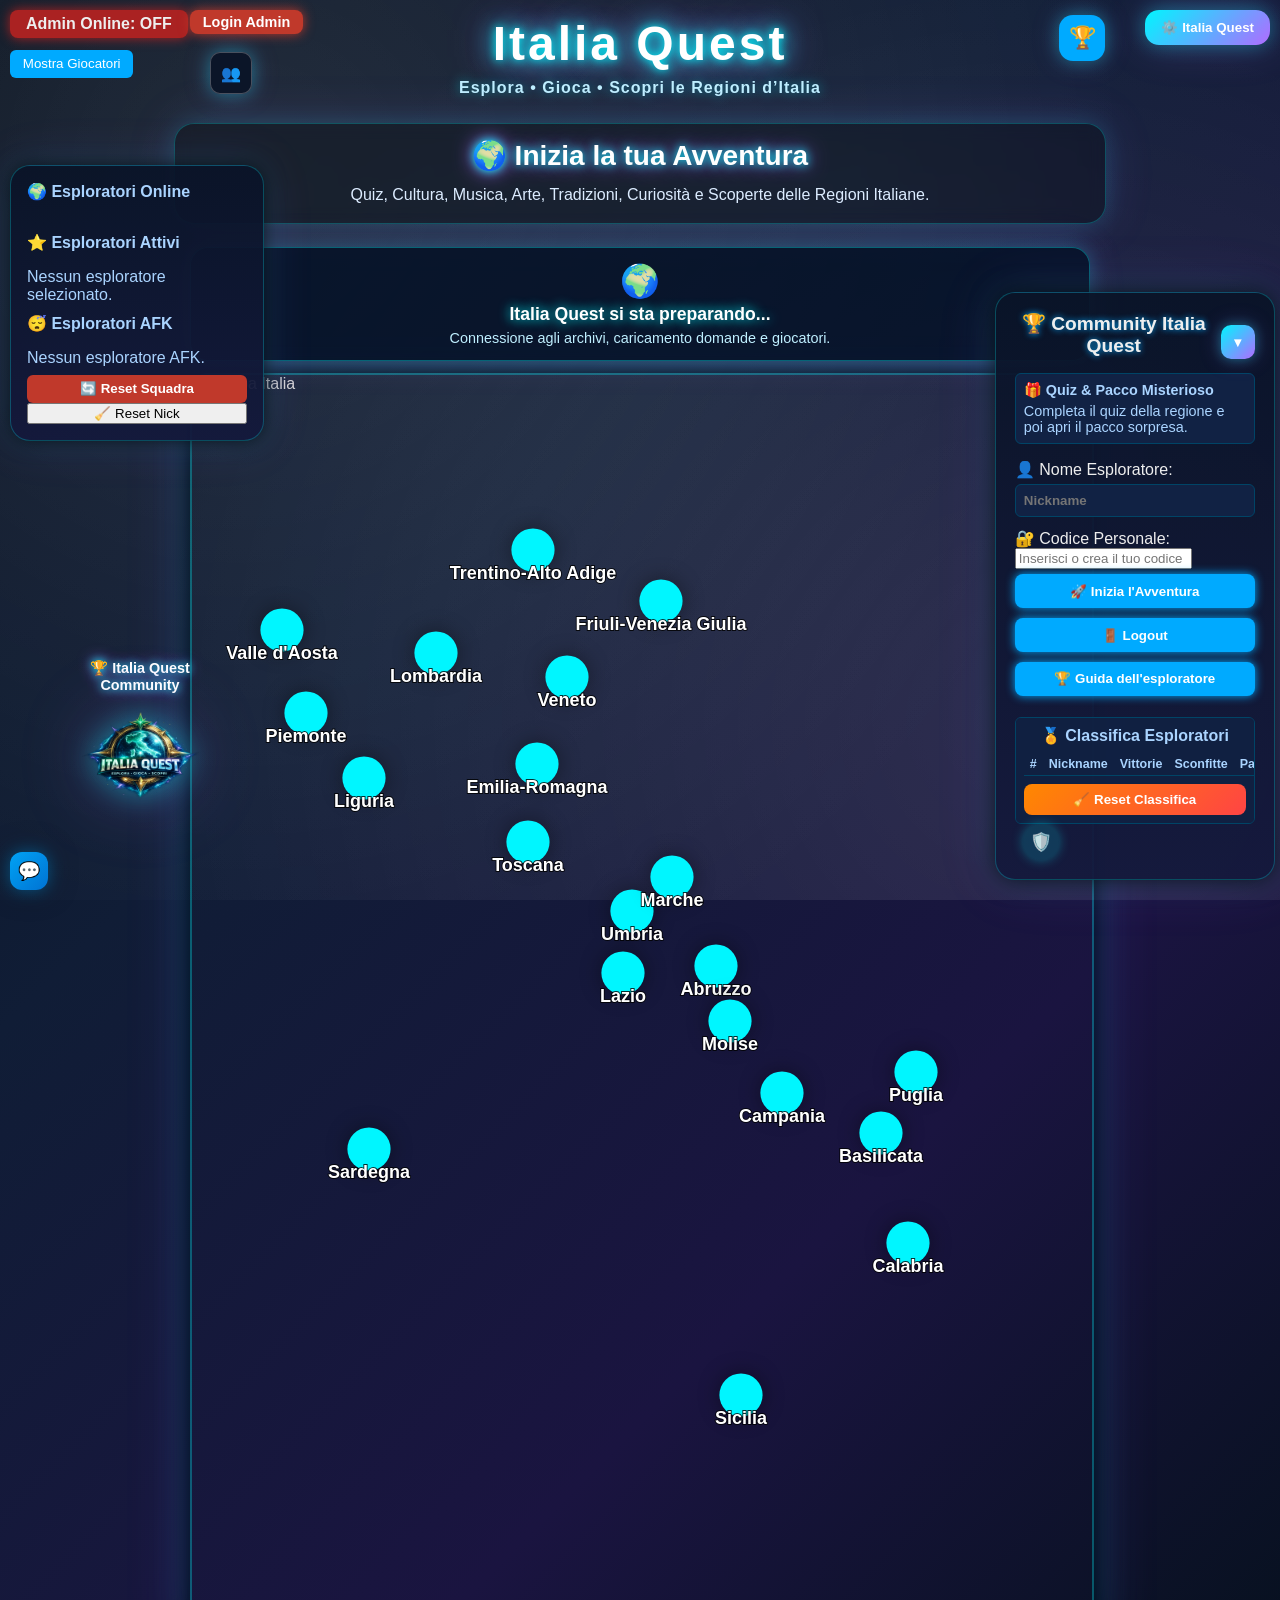
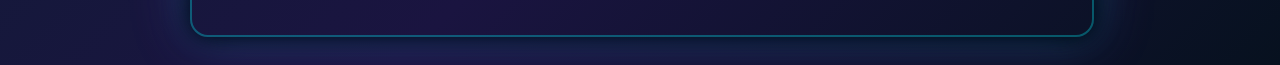
==== commit 4167610b: "Update fmt.Println message from 'Hello' to 'Goodbye'" ====
--- a/index.html
+++ b/index.html
@@ -590,7 +590,16 @@
       overflow-y: auto;
       max-height: 200px;
     }
-    #selected-players-details li { list-style: disc; margin-left: 1rem; }
+   #selected-players-details ul {
+  list-style: none;
+  padding-left: 0;
+  margin: 0;
+}
+
+#selected-players-details li {
+  list-style: none;
+  margin: 4px 0;
+}
 
     #toggle-players-btn {
       position: fixed;
@@ -1412,13 +1421,19 @@
 
   <ul id="player-list"></ul>
 
-  <div id="players-info">
-    <p><strong>⭐ Esploratori Attivi</strong></p>
-
-    <div id="selected-players-details">
-      Nessun esploratore selezionato.
-    </div>
+<div id="players-info">
+  <p><strong>⭐ Esploratori Attivi</strong></p>
+
+  <div id="selected-players-details">
+    Nessun esploratore selezionato.
   </div>
+
+  <p style="margin-top:10px;"><strong>😴 Esploratori AFK</strong></p>
+
+  <div id="afk-players-details">
+    Nessun esploratore AFK.
+  </div>
+</div>
 
   <button id="reset-selection-btn">
     🔄 Reset Squadra
@@ -1509,6 +1524,10 @@
   <button type="submit">
     🚀 Inizia l'Avventura
   </button>
+
+<button type="button" id="logout-user-btn">
+  🚪 Logout
+</button>
 
   <button id="how-to-play-btn" class="info-btn">
     🏆 Guida dell'esploratore
@@ -1733,9 +1752,10 @@
   pdfjsLib.GlobalWorkerOptions.workerSrc =
     "https://cdnjs.cloudflare.com/ajax/libs/pdf.js/3.11.174/pdf.worker.min.js";
 </script>
-<script type="module" src="./js/main.js?v=20260604-1"></script>
-<script type="module" src="./js/admin-control.js?v=1"></script>
-<script type="module" src="./js/chatItalia.js"></script>
+<script type="module" src="./js/main.js?v=20260608-01"></script>
+<script type="module" src="./js/firebase-mp.js?v=20260608-01"></script>
+<script type="module" src="./js/admin-control.js?v=20260608-01"></script>
+<script type="module" src="./js/chatItalia.js?v=20260608-01"></script>
 
 </body>
 </html>
